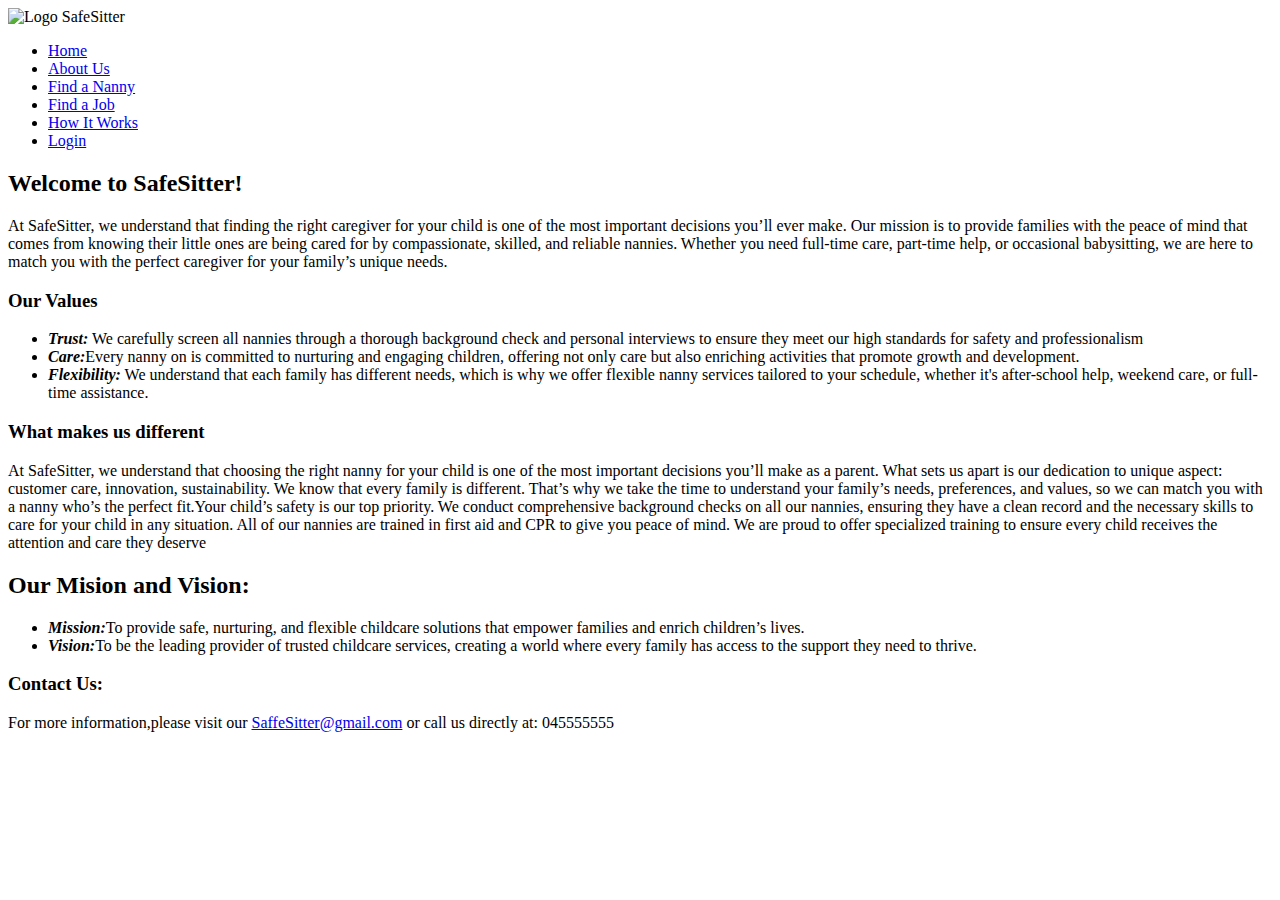
==== aboutus.html @ a39972f0 "aboutus html me permirsim" ====
<!DOCTYPE html>
<html lang="en">
<head>
    <meta charset="UTF-8">
    <meta name="viewport" content="width=device-width, initial-scale=1.0">
    <title>About Us</title>
    <link rel="stylesheet" href="style.css">
</head>
<body>
    <header class="navbar"> 
        <div class="logo-text">
            
            <img src="logo.png" alt="Logo" class="logo">
            <span class="text">SafeSitter</span>
        </div>
        <nav> 
            <ul class="nav-links">
            <li ><a href="index.html">Home</a></li>
            <li ><a href="aboutus.html" class="aboutus-btn">About Us</a></li>
            <li><a href="findananny.html">Find a Nanny</a></li>
            <li><a href="findajob.html">Find a Job</a></li>
            <li><a href="howitworks.html">How It Works</a></li>
            <li><a href="login.html">Login</a></li>
            </ul>
         </nav>
     </header>
     <div class="container">
        <section class="about-section">
            <h2>Welcome to SafeSitter!</h2>
                <p>At SafeSitter, we understand that finding the right caregiver for your child is one of the most important decisions you’ll ever make. 
                 Our mission is to provide families with the peace of mind that comes from knowing their little ones are being cared for by compassionate, skilled, and reliable nannies.
                 Whether you need full-time care, part-time help, or occasional babysitting, we are here to match you with the perfect caregiver for your family’s unique needs.</p>
        <div class="Values">
            <h3>Our Values</h3>
            <ul>
                <li><strong><i>Trust:</i></strong> We carefully screen all  nannies through a thorough background check and personal interviews to ensure they meet our high standards for safety and professionalism</li>
                <li><strong><i>Care:</i></strong>Every nanny on  is committed to nurturing and engaging children, offering not only care but also enriching activities that promote growth and development.</li>
                <li><strong><i>Flexibility:</i></strong> We understand that each family has different needs, which is why we offer flexible nanny services tailored to your schedule, whether it's after-school help, weekend care, or full-time assistance.</li>
            </ul>
        </div>
        <div class="Difference">
            <h3>What makes us different</h3>
            <p>At SafeSitter, we understand that choosing the right nanny for your child is one of the most important decisions you’ll make as a parent.
             What sets us apart is our dedication to unique aspect: customer care, innovation, sustainability.
             We know that every family is different. That’s why we take the time to understand your family’s needs, preferences, and values, so we can match you with a nanny who’s the perfect fit.Your child’s safety is our top priority. We conduct comprehensive background checks on all our nannies,
              ensuring they have a clean record and the necessary skills to care for your child in any situation. All of our nannies are trained in first aid and CPR to give you peace of mind.
              We are proud to offer specialized training to ensure every child receives the attention and care they deserve</p>
         </div>
        <div class="Mission ans Vision">
            <h2>Our Mision and Vision: </h2>
            <ul>
                <li><strong><i>Mission:</i></strong>To provide safe, nurturing, and flexible childcare solutions that empower families and enrich children’s lives.</li>
                <li><strong><i>Vision:</i></strong>To be the leading provider of trusted childcare services, creating a world where every family has access to the support they need to thrive.</li>
            </ul>   
        </div>
        <div class="Contact">
            <h3>Contact Us:</h3>
            <p>For more information,please visit our
                <a href="SafeSitter@gmail.com">SaffeSitter@gmail.com</a> or call us directly at: 045555555
            </p>

        </div>


        </section>
     </div>  
</body>
</html>
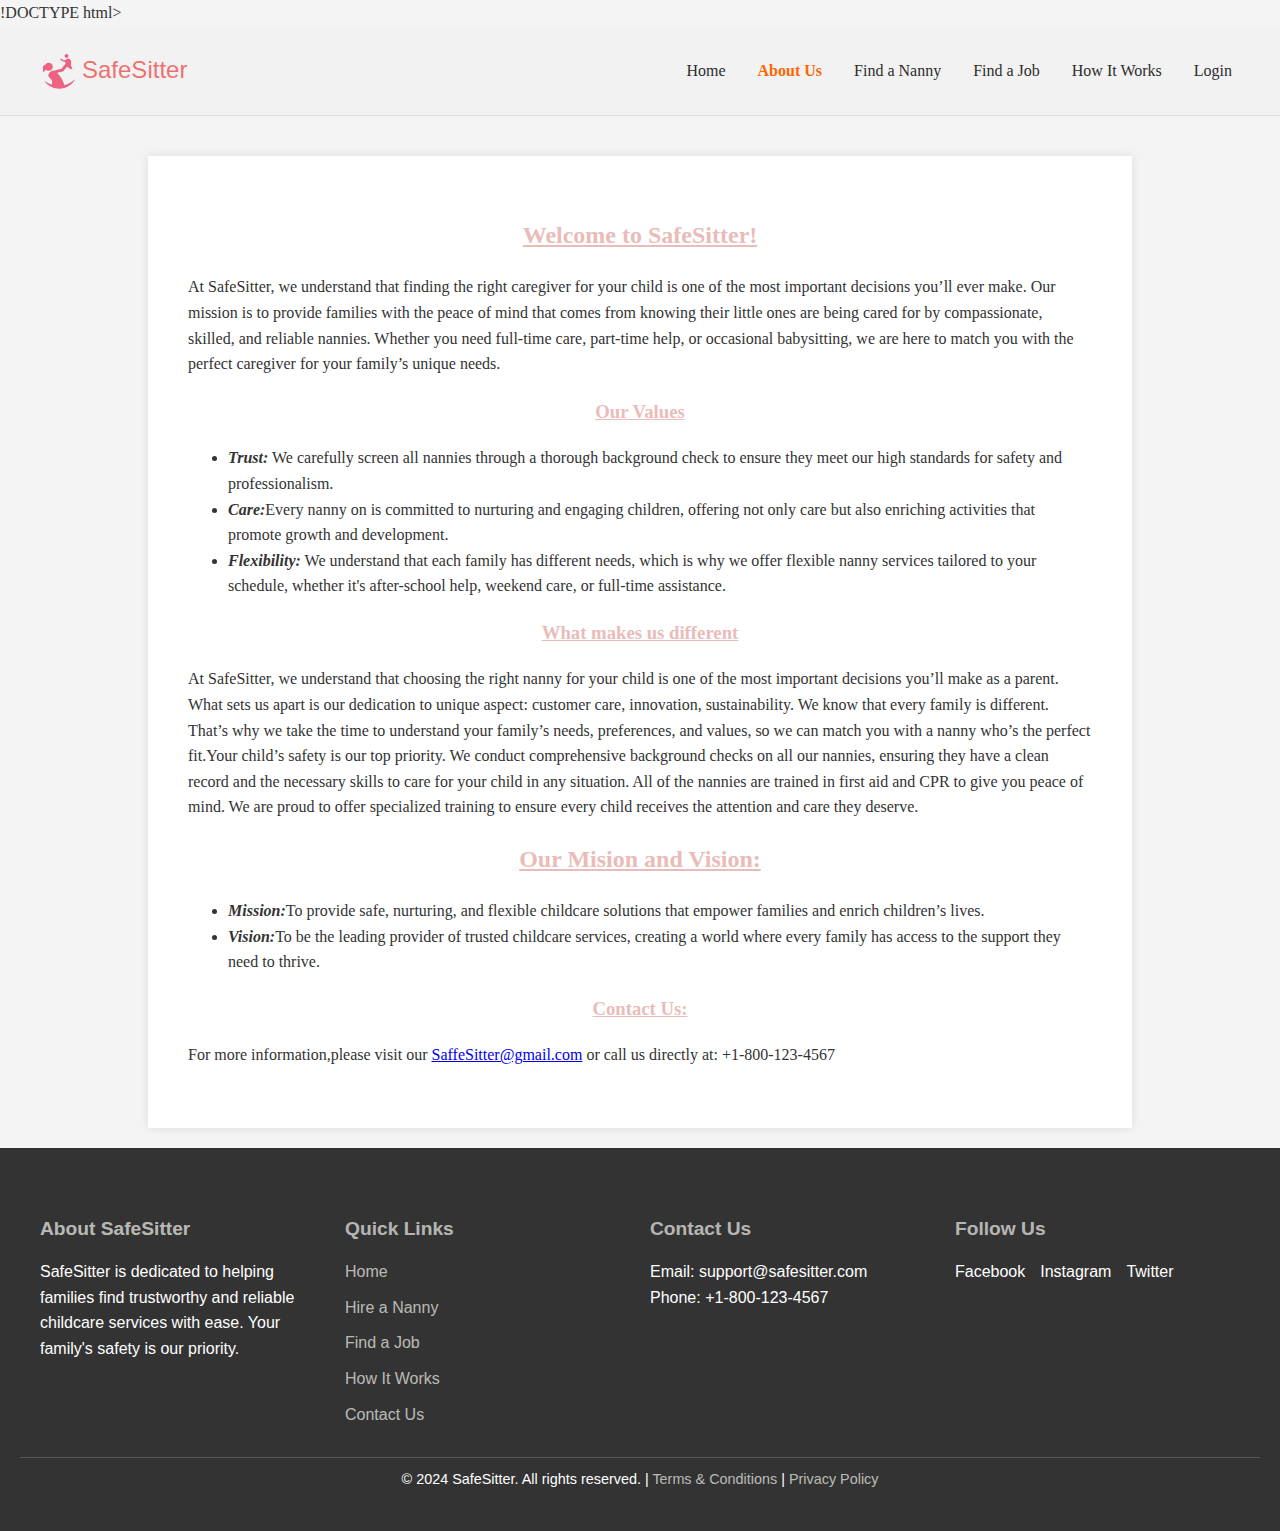
==== commit efb21eba: "aboutus html permirsime3" ====
--- a/aboutus.html
+++ b/aboutus.html
@@ -1,10 +1,10 @@
-<!DOCTYPE html>
+!DOCTYPE html>
 <html lang="en">
 <head>
     <meta charset="UTF-8">
     <meta name="viewport" content="width=device-width, initial-scale=1.0">
     <title>About Us</title>
-    <link rel="stylesheet" href="style.css">
+    <link rel="stylesheet" href="aboutus.css">
 </head>
 <body>
     <header class="navbar"> 
@@ -16,7 +16,7 @@
         <nav> 
             <ul class="nav-links">
             <li ><a href="index.html">Home</a></li>
-            <li ><a href="aboutus.html" class="aboutus-btn">About Us</a></li>
+            <li class="active"><a href="aboutus.html" >About Us</a></li>
             <li><a href="findananny.html">Find a Nanny</a></li>
             <li><a href="findajob.html">Find a Job</a></li>
             <li><a href="howitworks.html">How It Works</a></li>
@@ -33,7 +33,7 @@
         <div class="Values">
             <h3>Our Values</h3>
             <ul>
-                <li><strong><i>Trust:</i></strong> We carefully screen all  nannies through a thorough background check and personal interviews to ensure they meet our high standards for safety and professionalism</li>
+                <li><strong><i>Trust:</i></strong> We carefully screen all  nannies through a thorough background check to ensure they meet our high standards for safety and professionalism.</li>
                 <li><strong><i>Care:</i></strong>Every nanny on  is committed to nurturing and engaging children, offering not only care but also enriching activities that promote growth and development.</li>
                 <li><strong><i>Flexibility:</i></strong> We understand that each family has different needs, which is why we offer flexible nanny services tailored to your schedule, whether it's after-school help, weekend care, or full-time assistance.</li>
             </ul>
@@ -43,8 +43,8 @@
             <p>At SafeSitter, we understand that choosing the right nanny for your child is one of the most important decisions you’ll make as a parent.
              What sets us apart is our dedication to unique aspect: customer care, innovation, sustainability.
              We know that every family is different. That’s why we take the time to understand your family’s needs, preferences, and values, so we can match you with a nanny who’s the perfect fit.Your child’s safety is our top priority. We conduct comprehensive background checks on all our nannies,
-              ensuring they have a clean record and the necessary skills to care for your child in any situation. All of our nannies are trained in first aid and CPR to give you peace of mind.
-              We are proud to offer specialized training to ensure every child receives the attention and care they deserve</p>
+              ensuring they have a clean record and the necessary skills to care for your child in any situation. All of the nannies are trained in first aid and CPR to give you peace of mind.
+              We are proud to offer specialized training to ensure every child receives the attention and care they deserve.</p>
          </div>
         <div class="Mission ans Vision">
             <h2>Our Mision and Vision: </h2>
@@ -56,13 +56,50 @@
         <div class="Contact">
             <h3>Contact Us:</h3>
             <p>For more information,please visit our
-                <a href="SafeSitter@gmail.com">SaffeSitter@gmail.com</a> or call us directly at: 045555555
+                <a href="SafeSitter@gmail.com">SaffeSitter@gmail.com</a> or call us directly at: +1-800-123-4567
             </p>
 
         </div>
-
-
-        </section>
-     </div>  
+       </section>
+     </div>
+        <footer class="footer"> 
+            <div class="footer-container"> 
+                <div class="footer-about"> 
+                    <h4><a href="aboutus.html">About SafeSitter</a></h4>
+                    <p>SafeSitter is dedicated to helping families find trustworthy and reliable childcare services with ease. Your family's safety is our priority.</p> 
+                </div> 
+                  
+                <div class="footer-links"> 
+                    <h4>Quick Links</h4> 
+                        <ul> 
+                            <li>
+                                <a href="index.html">Home</a></li>
+                                 <li><a href="findananny.html">Hire a Nanny</a></li> 
+                                 <li><a href="findajob.html">Find a Job</a></li>
+                                 <li><a href="howitworks.html">How It Works</a></li> 
+                                 <li><a href="aboutus.html">Contact Us</a></li> 
+                        </ul> 
+                </div>
+                             
+                <div class="footer-contact">
+                    <h4>Contact Us</h4>
+                        <p>Email: support@safesitter.com</p>
+                        <p>Phone: +1-800-123-4567</p>
+                </div> 
+                <div class="footer-social">
+                    <h4>Follow Us</h4> 
+                        <ul class="social-icons"> 
+                               <li><a href="facebook.com">Facebook</a></li>
+                                <li><a href="instagram.com">Instagram</a></li> 
+                                <li><a href="twitter.com">Twitter</a></li> 
+                                         
+                        </ul> 
+                </div> 
+            </div> 
+                <div class="footer-bottom"> 
+                    <p>© 2024 SafeSitter. All rights reserved. | <a href="#">Terms & Conditions</a> | <a href="#">Privacy Policy</a>
+                    </p> 
+                 </div> 
+        </footer >     
 </body>
-</html>+</html>
--- a/aboutus.css
+++ b/aboutus.css
@@ -0,0 +1,144 @@
+body{
+    font-family: 'Times New Roman', Times, serif;
+    color: #333;
+    line-height: 1.6;
+    margin: 0;
+    padding: 0;
+    background-color: #f4f4f4;
+}
+.navbar { 
+    display: flex; 
+    justify-content: space-between;
+    align-items: center;
+    padding: 1rem 2rem; 
+    background: #F2F2F2;
+    border-bottom: 1px solid #ddd;
+} 
+.logo-text {
+    display: flex;
+    align-items: center;
+    text-decoration: none;
+}
+.logo {
+    width: 50px; 
+    height: auto;
+    margin-right: 0px;
+}
+.text {
+    font-size: 1.5rem;
+    color: #ec7272;
+    font-family:'Lucida Sans', 'Lucida Sans Regular', 'Lucida Grande', 'Lucida Sans Unicode', Geneva, Verdana, sans-serif;
+}
+.navbar .nav-links { 
+    list-style: none; 
+    display: flex; 
+}
+         .navbar .nav-links li
+          {
+            margin: 0 1rem; 
+           }
+           
+           .navbar .nav-links a 
+          {
+             text-decoration: none;
+             color: #2c2c2c; 
+             font-size: 1rem; 
+            }
+             .navbar .nav-links a:hover{
+              color :#ec7272;
+             }
+   
+           
+   
+           .navbar .btn-login { 
+            padding: 0.5rem 1rem;
+             background: #ec7272; 
+            
+             border-radius: 5px;
+              font-weight: bold;
+               transition: background 0.3s ease; 
+              } 
+              .navbar .btn-login:hover {
+                 background: #f0f2f0;
+                 } 
+  
+  .nav-links .active a {
+    color: #ff6600; 
+    font-weight: bold;
+  }
+   
+.container{
+    width: 80%;
+    padding: 20px;
+    margin: auto;
+    box-sizing: border-box;
+}
+h1, h2 ,h3 {
+    text-align: center;
+    color: #E9BCB9;
+    text-decoration: underline ;
+}
+p {
+    margin-bottom: 20px;
+}
+.about-section {
+    background-color: white;
+    padding: 40px;
+    box-shadow: 0 0 10px rgba(0, 0, 0, 0.1);
+    margin-top: 20px;
+}
+.footer {
+    background-color: #333; 
+    color: #fff; 
+    padding: 40px 20px; 
+    font-family: Arial, sans-serif; 
+} 
+.footer-container {
+    display: flex;
+    flex-wrap: wrap; 
+    justify-content: space-between;
+    gap: 20px; 
+    max-width: 1200px;
+    margin: 0 auto;
+}  
+.footer-about, .footer-links, .footer-contact, .footer-social { 
+    flex: 1 1 calc(25% - 20px); 
+    min-width: 200px;
+} 
+.footer h4 { 
+    margin-bottom: 15px;
+    font-size: 1.2rem; 
+    color: #f9faf7ad;
+} 
+.footer p, .footer a, .footer ul{ 
+    margin: 0; 
+    padding: 0; 
+    list-style: none;
+    line-height: 1.6; 
+}
+.footer a { 
+    color: #f4f5efb5;
+    text-decoration: none;
+} 
+.footer a:hover { 
+    text-decoration: underline; 
+} 
+.footer-links ul li { 
+    margin-bottom: 10px; 
+}  
+.footer-social ul {
+    display: flex; 
+    gap: 15px;
+} 
+.footer-social ul li a {
+    color: #fff;
+    font-size: 1rem; 
+} 
+.footer-bottom { 
+    margin-top: 20px; 
+    text-align: center; 
+    border-top: 1px solid #555;
+    padding-top: 10px; 
+    font-size: 0.9rem; 
+}
+
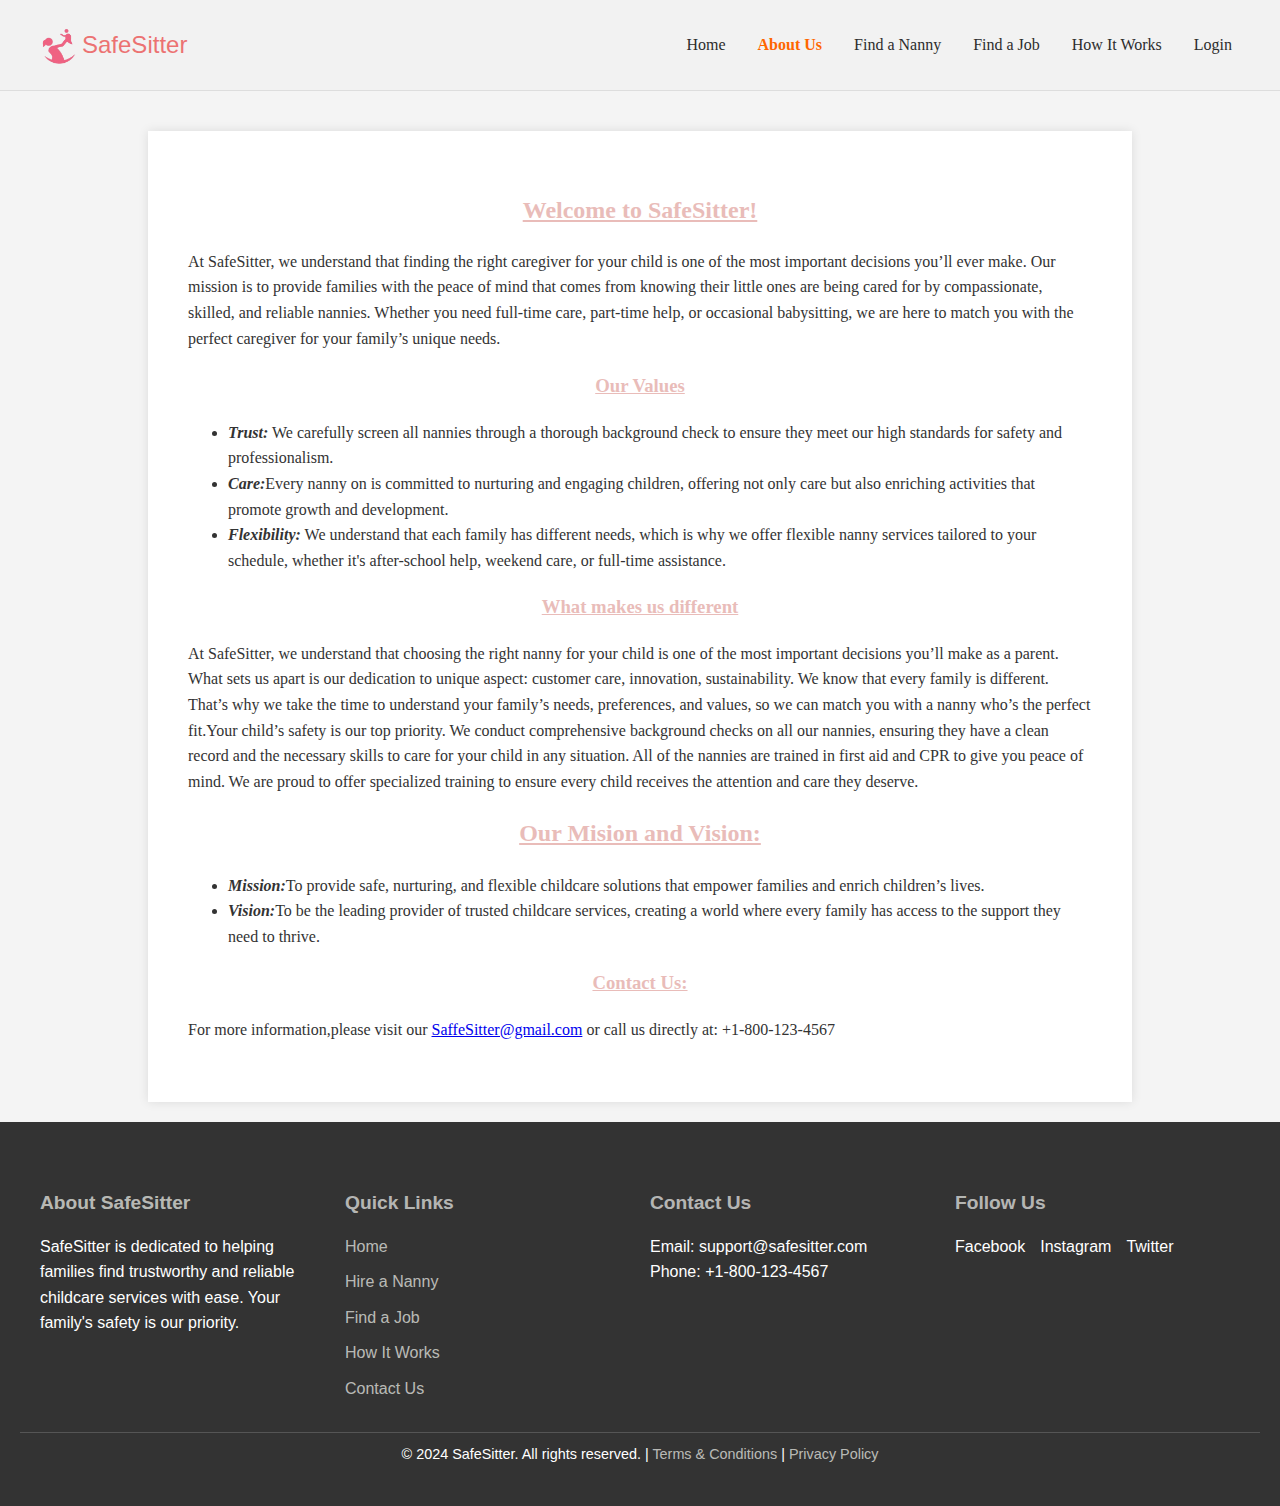
==== commit 2e2ae476: "aboutus html final" ====
--- a/aboutus.html
+++ b/aboutus.html
@@ -1,4 +1,4 @@
-!DOCTYPE html>
+<!DOCTYPE html>
 <html lang="en">
 <head>
     <meta charset="UTF-8">
@@ -102,4 +102,4 @@
                  </div> 
         </footer >     
 </body>
-</html>
+</html>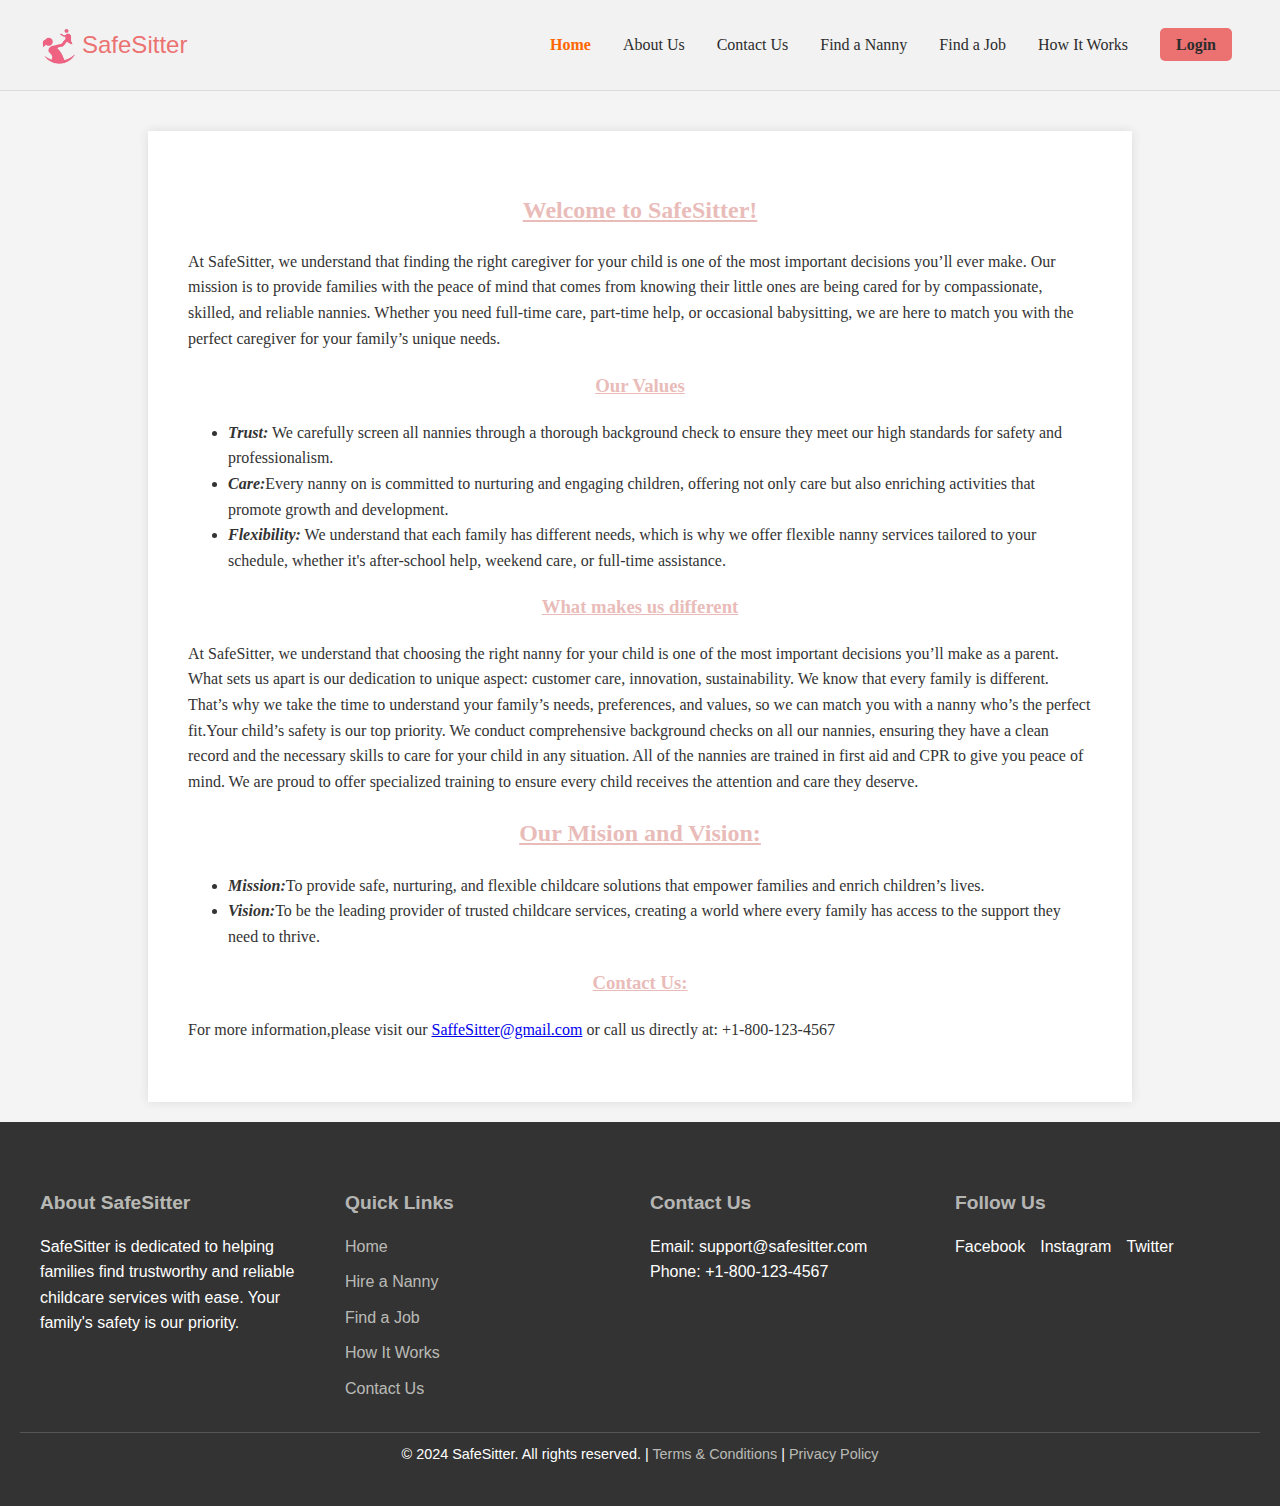
==== commit b0db727d: "shtimi i contact us ne faqe te veqante" ====
--- a/aboutus.html
+++ b/aboutus.html
@@ -15,12 +15,13 @@
         </div>
         <nav> 
             <ul class="nav-links">
-            <li ><a href="index.html">Home</a></li>
-            <li class="active"><a href="aboutus.html" >About Us</a></li>
-            <li><a href="findananny.html">Find a Nanny</a></li>
-            <li><a href="findajob.html">Find a Job</a></li>
-            <li><a href="howitworks.html">How It Works</a></li>
-            <li><a href="login.html">Login</a></li>
+                <li class="active" ><a href="index.html">Home</a></li>
+                <li><a href="aboutus.html">About Us</a></li>
+                <li><a href="contactus.html">Contact Us</a></li>
+                <li><a href="findananny.html">Find a Nanny</a></li>
+                <li><a href="findajob.html">Find a Job</a></li>
+                <li><a href="howitworks.html">How It Works</a></li>
+                <li><a href="login.html" class="btn-login">Login</a></li>
             </ul>
          </nav>
      </header>
@@ -62,44 +63,47 @@
         </div>
        </section>
      </div>
-        <footer class="footer"> 
-            <div class="footer-container"> 
-                <div class="footer-about"> 
-                    <h4><a href="aboutus.html">About SafeSitter</a></h4>
-                    <p>SafeSitter is dedicated to helping families find trustworthy and reliable childcare services with ease. Your family's safety is our priority.</p> 
-                </div> 
-                  
-                <div class="footer-links"> 
-                    <h4>Quick Links</h4> 
-                        <ul> 
-                            <li>
-                                <a href="index.html">Home</a></li>
-                                 <li><a href="findananny.html">Hire a Nanny</a></li> 
-                                 <li><a href="findajob.html">Find a Job</a></li>
-                                 <li><a href="howitworks.html">How It Works</a></li> 
-                                 <li><a href="aboutus.html">Contact Us</a></li> 
-                        </ul> 
-                </div>
-                             
-                <div class="footer-contact">
-                    <h4>Contact Us</h4>
-                        <p>Email: support@safesitter.com</p>
-                        <p>Phone: +1-800-123-4567</p>
-                </div> 
-                <div class="footer-social">
-                    <h4>Follow Us</h4> 
-                        <ul class="social-icons"> 
-                               <li><a href="facebook.com">Facebook</a></li>
-                                <li><a href="instagram.com">Instagram</a></li> 
-                                <li><a href="twitter.com">Twitter</a></li> 
-                                         
-                        </ul> 
-                </div> 
+         
+     <footer class="footer"> 
+         <div class="footer-container"> 
+                        
+             <div class="footer-about"> 
+                <h4><a href="aboutus.html">About SafeSitter</a></h4>
+                     <p>SafeSitter is dedicated to helping families find trustworthy and reliable childcare services with ease. Your family's safety is our priority.</p> 
             </div> 
-                <div class="footer-bottom"> 
-                    <p>© 2024 SafeSitter. All rights reserved. | <a href="#">Terms & Conditions</a> | <a href="#">Privacy Policy</a>
-                    </p> 
-                 </div> 
-        </footer >     
-</body>
+                          
+            <div class="footer-links"> 
+                 <h4>Quick Links</h4> 
+                <ul> 
+                <li>
+                  <a href="index.html">Home</a></li>
+                  <li><a href="findananny.html">Hire a Nanny</a></li> 
+                  <li><a href="findajob.html">Find a Job</a></li>
+                  <li><a href="howitworks.html">How It Works</a></li> 
+                  <li><a href="contactus.html">Contact Us</a></li> 
+                </ul> 
+            </div>
+                                     
+            <div class="footer-contact">
+                 <h4>Contact Us</h4>
+                    <p>Email: support@safesitter.com</p>
+                      <p>Phone: +1-800-123-4567</p>
+                                             
+             </div> 
+             <div class="footer-social">
+                  <h4>Follow Us</h4> 
+                  <ul class="social-icons"> 
+                    <li><a href="https://www.facebook.com/">Facebook</a></li>
+                    <li><a href="https://www.instagram.com/">Instagram</a></li> 
+                    <li><a href="https://x.com/">Twitter</a></li> 
+             </ul> 
+           </div> 
+     </div> 
+                                        
+        <div class="footer-bottom"> 
+             <p>© 2024 SafeSitter. All rights reserved. | <a href="terms.html">Terms & Conditions</a> | <a href="privacy.html">Privacy Policy</a>
+              </p> 
+         </div> 
+    </footer >    
+</body> 
 </html>--- a/aboutus.css
+++ b/aboutus.css
@@ -33,34 +33,28 @@
     list-style: none; 
     display: flex; 
 }
-         .navbar .nav-links li
-          {
-            margin: 0 1rem; 
-           }
-           
-           .navbar .nav-links a 
-          {
-             text-decoration: none;
-             color: #2c2c2c; 
-             font-size: 1rem; 
-            }
-             .navbar .nav-links a:hover{
-              color :#ec7272;
-             }
-   
-           
-   
-           .navbar .btn-login { 
-            padding: 0.5rem 1rem;
-             background: #ec7272; 
-            
-             border-radius: 5px;
-              font-weight: bold;
-               transition: background 0.3s ease; 
-              } 
-              .navbar .btn-login:hover {
-                 background: #f0f2f0;
-                 } 
+.navbar .nav-links li
+{
+    margin: 0 1rem; 
+}
+.navbar .nav-links a {
+    text-decoration: none;
+    color: #2c2c2c; 
+    font-size: 1rem; 
+}
+.navbar .nav-links a:hover{
+    color :#ec7272;
+}
+.navbar .btn-login { 
+    padding: 0.5rem 1rem;
+    background: #ec7272; 
+    border-radius: 5px;
+    font-weight: bold;
+    transition: background 0.3s ease; 
+} 
+.navbar .btn-login:hover {
+    background: #f0f2f0;
+} 
   
   .nav-links .active a {
     color: #ff6600; 
@@ -139,6 +133,74 @@
     text-align: center; 
     border-top: 1px solid #555;
     padding-top: 10px; 
-    font-size: 0.9rem; 
-}
-
+    font-size: 0.9rem;
+}
+@media (max-width: 768px) {
+    .navbar {
+        padding: 1rem;
+    }
+
+    .navbar .nav-links {
+        display: none;
+    }
+
+    .navbar .btn-login {
+        padding: 0.5rem;
+    }
+
+    .container {
+        width: 90%;
+        padding: 15px;
+    }
+
+    .footer-container {
+        flex-direction: column;
+        align-items: center;
+    }
+
+    .footer-about, .footer-links, .footer-contact, .footer-social {
+        flex: 1 1 100%;
+        min-width: unset;
+    }
+
+    .footer-social ul {
+        flex-direction: column;
+        align-items: center;
+    }
+}
+
+@media (max-width: 480px) {
+    .navbar {
+        flex-direction: column;
+        align-items: flex-start;
+    }
+
+    .navbar .logo {
+        width: 40px;
+    }
+
+    .text {
+        font-size: 1.2rem;
+    }
+
+    .footer {
+        padding: 30px 15px;
+    }
+
+    .footer-container {
+        padding: 0;
+    }
+
+    .footer-about, .footer-links, .footer-contact, .footer-social {
+        flex: 1 1 100%;
+        margin-bottom: 20px;
+    }
+
+    .footer-social ul {
+        gap: 10px;
+    }
+
+    .footer-bottom {
+        padding-top: 15px;
+    }
+}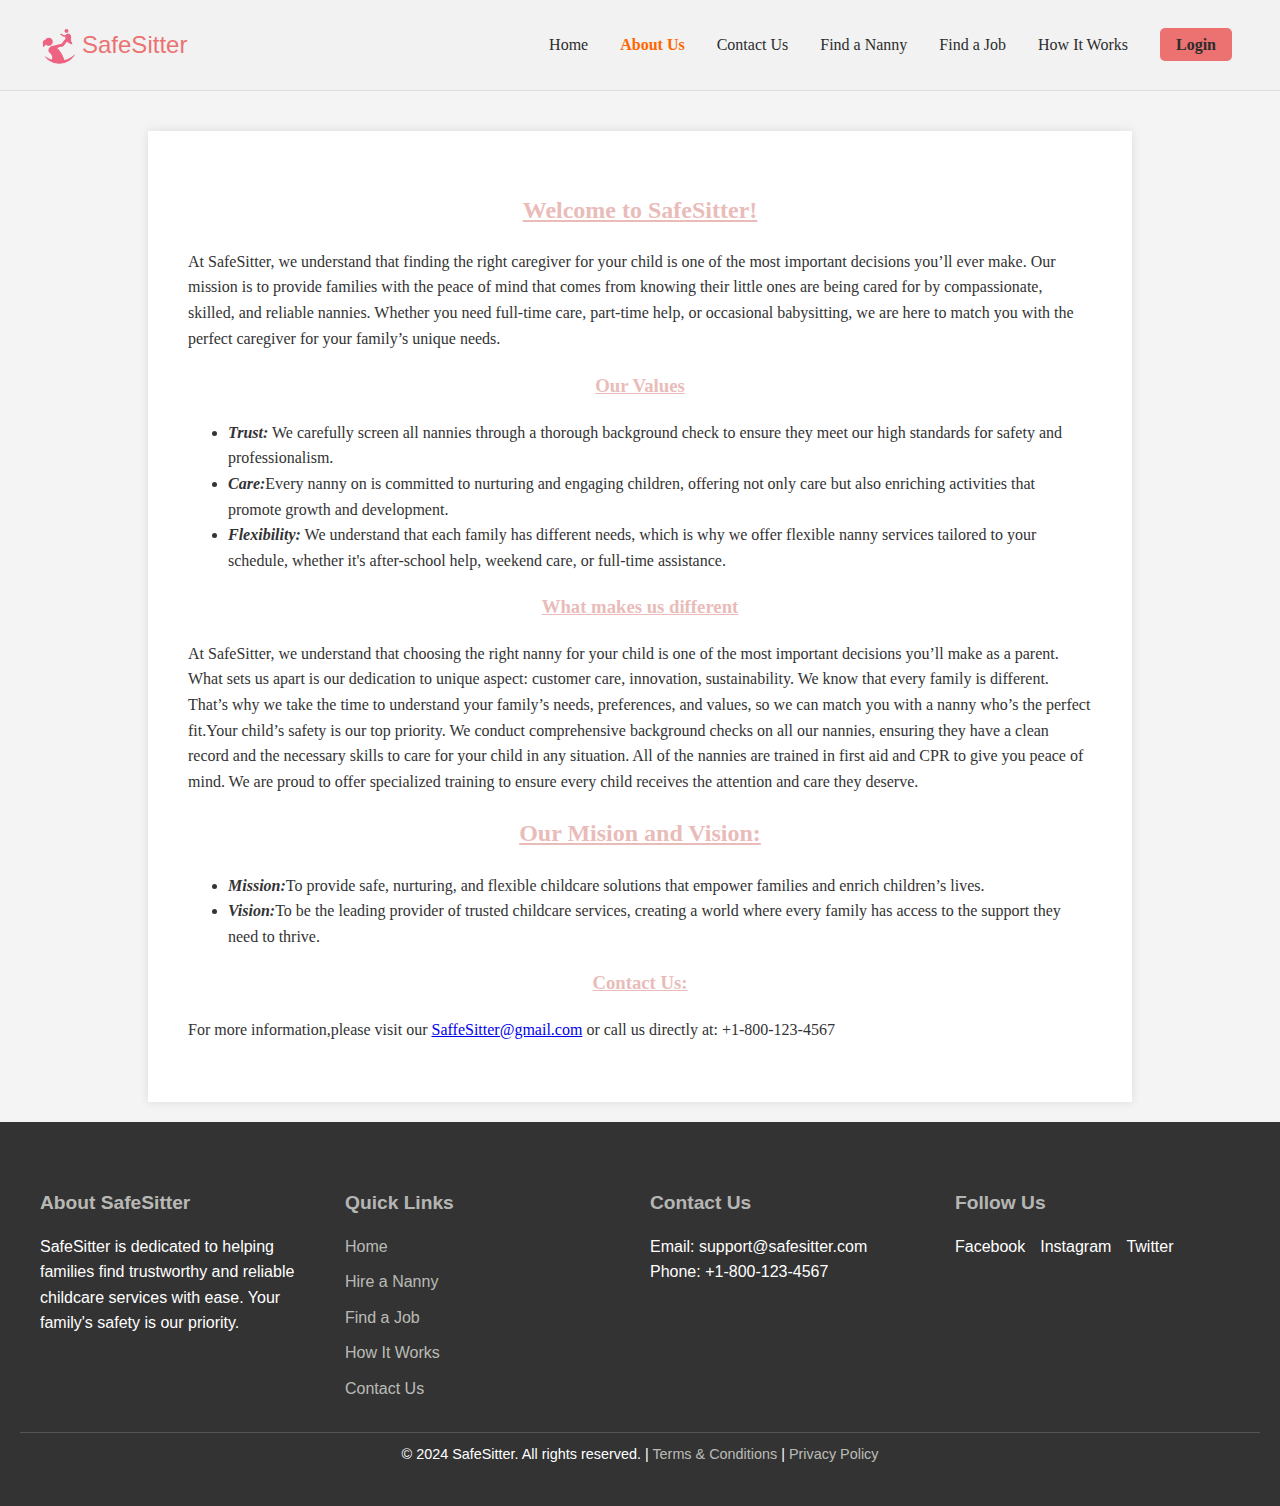
==== commit 9fc5b8bb: "permiresimi i nje gabimi te navbar" ====
--- a/aboutus.html
+++ b/aboutus.html
@@ -15,8 +15,8 @@
         </div>
         <nav> 
             <ul class="nav-links">
-                <li class="active" ><a href="index.html">Home</a></li>
-                <li><a href="aboutus.html">About Us</a></li>
+                <li><a href="index.html">Home</a></li>
+                <li class="active"><a href="aboutus.html">About Us</a></li>
                 <li><a href="contactus.html">Contact Us</a></li>
                 <li><a href="findananny.html">Find a Nanny</a></li>
                 <li><a href="findajob.html">Find a Job</a></li>
